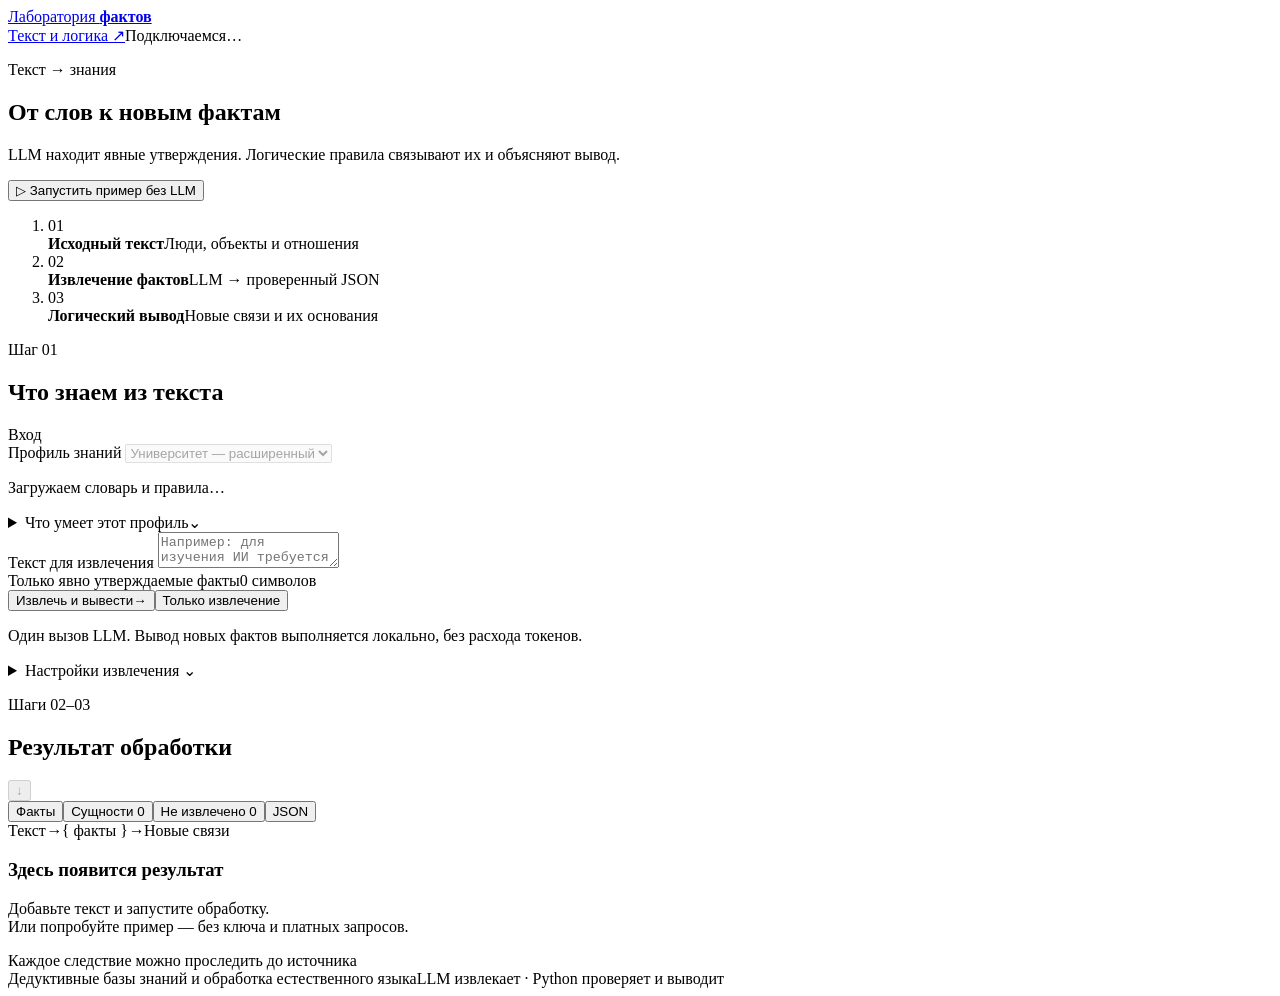
==== src/factlab/web/static/index.html @ a91c42c4 "Package FactLab: FastAPI app, Z3 and Datalog engines, tests and seminar docs" ====
<!doctype html>
<html lang="ru">
<head>
  <meta charset="utf-8">
  <meta name="viewport" content="width=device-width, initial-scale=1">
  <meta name="color-scheme" content="light">
  <title>Лаборатория фактов · МЛиТА</title>
  <meta name="description" content="Извлечение фактов из текста и объяснимый логический вывод.">
  <link rel="icon" href="data:,">
  <link rel="stylesheet" href="/static/app.css">
  <script src="/static/app.js" defer></script>
</head>
<body>
  <header class="site-header">
    <div class="header-inner">
      <a class="brand" href="/" aria-label="Лаборатория фактов, главная">
        <span class="brand-mark" aria-hidden="true"><i></i><i></i><i></i></span>
        <span>Лаборатория <strong>фактов</strong></span>
      </a>
      <div class="header-right"><a class="course-label" href="/general">Текст и логика ↗</a><span id="connection-status" class="status-pill"><span class="status-dot"></span><span>Подключаемся…</span></span></div>
    </div>
  </header>
  <main class="workspace">
    <section class="page-intro" aria-labelledby="page-title">
      <div><p class="eyebrow">Текст → знания</p><h1 id="page-title">От слов к новым фактам</h1><p class="intro-copy">LLM находит явные утверждения. Логические правила связывают их и объясняют вывод.</p></div>
      <button id="demo-button" class="button button-demo" type="button"><span aria-hidden="true">▷</span> Запустить пример без LLM</button>
    </section>
    <ol class="pipeline" aria-label="Этапы обработки">
      <li id="step-text" class="pipeline-step is-active"><span class="step-number">01</span><div><strong>Исходный текст</strong><span>Люди, объекты и отношения</span></div></li>
      <li id="step-facts" class="pipeline-step"><span class="step-number">02</span><div><strong>Извлечение фактов</strong><span>LLM → проверенный JSON</span></div></li>
      <li id="step-inference" class="pipeline-step"><span class="step-number">03</span><div><strong>Логический вывод</strong><span>Новые связи и их основания</span></div></li>
    </ol>

    <div id="error-banner" class="notice notice-error" role="alert" hidden><div><strong id="error-title">Не удалось выполнить запрос</strong><p id="error-message"></p><details id="error-raw-details" hidden><summary>Ответ модели</summary><pre id="error-raw"></pre></details></div><button id="close-error" class="icon-button" type="button" aria-label="Скрыть ошибку">×</button></div>
    <div id="configuration-notice" class="notice notice-info" hidden><span class="notice-symbol" aria-hidden="true">i</span><p>LLM ещё не настроена на сервере. Пока можно запустить готовый пример или вставить JSON во вкладке «JSON» и выполнить вывод.</p></div>

    <div class="main-grid">
      <section class="panel input-panel" aria-labelledby="input-title">
        <div class="panel-heading"><div><p class="section-kicker">Шаг 01</p><h2 id="input-title">Что знаем из текста</h2></div><span class="small-badge">Вход</span></div>
        <div class="profile-selector">
          <label for="knowledge-profile" class="field-label">Профиль знаний</label>
          <select id="knowledge-profile" class="text-input" aria-describedby="profile-description" disabled><option value="university">Университет — расширенный</option></select>
          <p id="profile-description" class="profile-description">Загружаем словарь и правила…</p>
          <details id="profile-capabilities" class="profile-capabilities">
            <summary><span>Что умеет этот профиль</span><span id="profile-rule-count" class="small-badge"></span><span class="profile-chevron" aria-hidden="true">⌄</span></summary>
            <div id="profile-rules" class="profile-rules"></div>
          </details>
        </div>
        <label for="source-text" class="field-label">Текст для извлечения</label>
        <textarea id="source-text" class="source-editor" placeholder="Например: для изучения ИИ требуется Логика. Для изучения Логики требуется Дискретная математика." spellcheck="true"></textarea>
        <div class="editor-meta"><span>Только явно утверждаемые факты</span><span id="character-count">0 символов</span></div>
        <div class="input-actions"><button id="analyze-button" class="button button-primary" type="button"><span class="button-label">Извлечь и вывести</span><span aria-hidden="true">→</span></button><button id="extract-button" class="button button-secondary" type="button">Только извлечение</button></div>
        <p class="field-help">Один вызов LLM. Вывод новых фактов выполняется локально, без расхода токенов.</p>
        <div id="progress-status" class="progress-status" role="status" aria-live="polite" hidden><span class="spinner" aria-hidden="true"></span><span id="progress-label">Обрабатываем текст…</span></div>
        <details class="advanced-settings">
          <summary>Настройки извлечения <span aria-hidden="true">⌄</span></summary>
          <div class="advanced-body">
            <label for="model-name" class="field-label">Модель</label><input id="model-name" class="text-input" type="text" placeholder="Модель из настроек сервера" autocomplete="off" spellcheck="false">
            <p class="field-help">Имя модели у OpenAI-совместимого провайдера. API-ключ хранится только на сервере.</p>
            <div class="field-row"><label for="prompt-template" class="field-label">Шаблон промпта</label><button id="reset-prompt" class="text-button" type="button">Сбросить</button></div>
            <textarea id="prompt-template" class="code-editor prompt-editor" spellcheck="false" aria-describedby="prompt-help"></textarea><p id="prompt-help" class="field-help">Сохраняйте плейсхолдеры схемы и исходного текста из стандартного шаблона.</p>
            <details class="reference-details"><summary>Словарь предикатов</summary><pre id="schema-preview" class="code-preview"></pre></details>
            <details class="reference-details"><summary>Правила логического вывода</summary><pre id="rules-preview" class="code-preview"></pre></details>
          </div>
        </details>
      </section>

      <section class="panel results-panel" aria-labelledby="results-title" aria-busy="false">
        <div class="panel-heading"><div><p class="section-kicker">Шаги 02–03</p><h2 id="results-title">Результат обработки</h2></div><div class="result-heading-actions"><span id="result-mode" class="small-badge" hidden></span><button id="download-report" class="icon-button download-button" type="button" disabled title="Скачать полный результат" aria-label="Скачать полный результат">↓</button></div></div>
        <div id="result-context" class="result-context" hidden></div>
        <div id="statistics" class="statistics" hidden><div><strong id="stat-initial">0</strong><span>из текста</span></div><div class="stat-highlight"><strong id="stat-new">0</strong><span>новых фактов</span></div><div><strong id="stat-entities">0</strong><span>сущностей</span></div><div><strong id="stat-rounds">—</strong><span>раундов вывода</span></div></div>
        <div class="result-tabs" role="tablist" aria-label="Представление результата"><button id="tab-facts" class="tab is-selected" role="tab" aria-selected="true" aria-controls="view-facts" tabindex="0" type="button" data-view="facts">Факты</button><button id="tab-entities" class="tab" role="tab" aria-selected="false" aria-controls="view-entities" tabindex="-1" type="button" data-view="entities">Сущности <span id="entities-count" class="tab-count">0</span></button><button id="tab-unparsed" class="tab" role="tab" aria-selected="false" aria-controls="view-unparsed" tabindex="-1" type="button" data-view="unparsed">Не извлечено <span id="unparsed-count" class="tab-count">0</span></button><button id="tab-json" class="tab" role="tab" aria-selected="false" aria-controls="view-json" tabindex="-1" type="button" data-view="json">JSON</button></div>
        <div id="view-facts" class="tab-panel" role="tabpanel" aria-labelledby="tab-facts">
          <div id="empty-state" class="empty-state"><div class="empty-diagram" aria-hidden="true"><span>Текст</span><i>→</i><span>{ факты }</span><i>→</i><span>Новые связи</span></div><h3>Здесь появится результат</h3><p>Добавьте текст и запустите обработку.<br>Или попробуйте пример — без ключа и платных запросов.</p><span class="empty-note"><span class="tiny-dot"></span> Каждое следствие можно проследить до источника</span></div>
          <div id="fact-results" hidden><div id="review-notice" class="notice notice-warning" hidden></div><section class="facts-section"><div class="list-heading"><h3>Извлечено из текста</h3><span id="initial-count" class="small-badge">0</span></div><p class="list-description">Утверждения из исходного текста с подтверждающими цитатами.</p><div id="initial-facts" class="fact-list"></div></section><section class="facts-section derived-section"><div class="list-heading"><h3><span class="tiny-dot"></span> Новые факты</h3><span id="derived-count" class="small-badge badge-teal">0</span></div><p id="derived-description" class="list-description">Следствия из фактов и фиксированных правил. Откройте факт, чтобы увидеть объяснение.</p><div id="derived-facts" class="fact-list"></div></section><section id="graph-section" class="graph-section" hidden><h3>Проверки графа</h3><div id="graph-checks"></div></section></div>
        </div>
        <div id="view-entities" class="tab-panel" role="tabpanel" aria-labelledby="tab-entities" hidden><p class="tab-intro">Объекты, явно названные в тексте. Аргументы фактов ссылаются на их ID.</p><div id="entity-list" class="entity-list"><p class="inline-empty">Сущности появятся после извлечения.</p></div></div>
        <div id="view-unparsed" class="tab-panel" role="tabpanel" aria-labelledby="tab-unparsed" hidden><p class="tab-intro">Фрагменты, которые нельзя надёжно записать фактом в текущем словаре.</p><div id="unparsed-list"><p class="inline-empty">Пока нет обработанного текста.</p></div></div>
        <div id="view-json" class="tab-panel" role="tabpanel" aria-labelledby="tab-json" hidden><div class="field-row"><label for="json-editor" class="field-label">JSON извлечения</label><button id="download-json" class="text-button" type="button" disabled>Скачать JSON ↓</button></div><p class="tab-intro json-intro">Можно вставить ответ из чата или исправить факты. Повторный вывод не обращается к LLM.</p><textarea id="json-editor" class="code-editor json-editor" spellcheck="false" placeholder='{"schema_version":"1.0","entities":[],"facts":[],"unparsed":[]}'></textarea><div class="json-actions"><button id="infer-button" class="button button-primary" type="button">Повторить вывод <span aria-hidden="true">→</span></button><span>Без вызова LLM</span></div></div>
        <footer id="usage-footer" class="usage-footer" hidden></footer>
      </section>
    </div>
    <footer class="page-footer"><span>Дедуктивные базы знаний и обработка естественного языка</span><span>LLM извлекает · Python проверяет и выводит</span></footer>
  </main>
  <noscript><p class="noscript-notice">Для работы лаборатории включите JavaScript в браузере.</p></noscript>
</body>
</html>
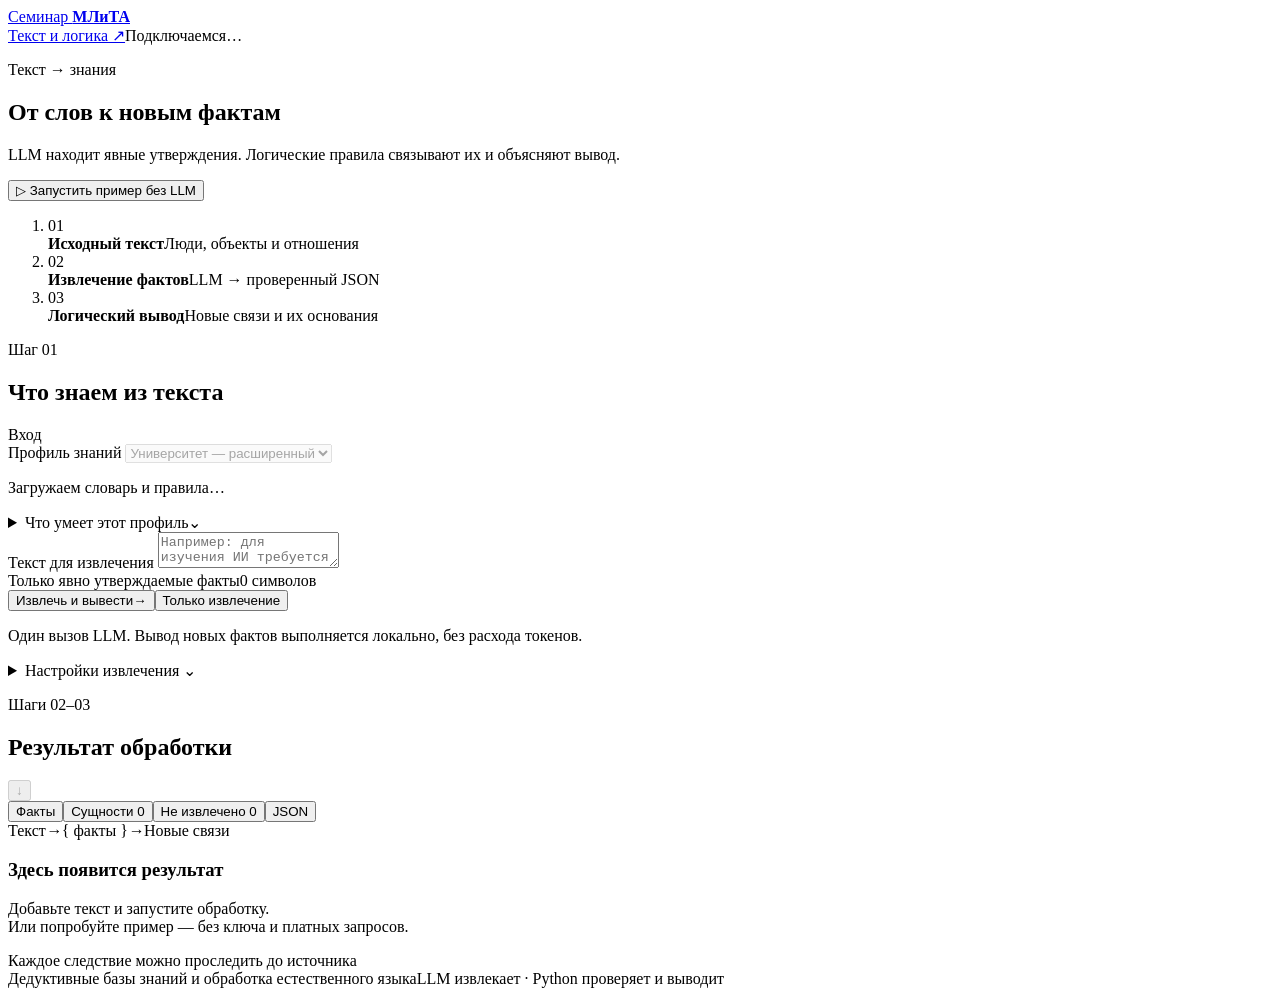
==== commit a4d0f0b2: "Relax citation formatting checks and refine seminar UI" ====
--- a/src/factlab/web/static/index.html
+++ b/src/factlab/web/static/index.html
@@ -4,7 +4,7 @@
   <meta charset="utf-8">
   <meta name="viewport" content="width=device-width, initial-scale=1">
   <meta name="color-scheme" content="light">
-  <title>Лаборатория фактов · МЛиТА</title>
+  <title>Семинар МЛиТА</title>
   <meta name="description" content="Извлечение фактов из текста и объяснимый логический вывод.">
   <link rel="icon" href="data:,">
   <link rel="stylesheet" href="/static/app.css">
@@ -13,9 +13,9 @@
 <body>
   <header class="site-header">
     <div class="header-inner">
-      <a class="brand" href="/" aria-label="Лаборатория фактов, главная">
+      <a class="brand" href="/" aria-label="Семинар МЛиТА, главная">
         <span class="brand-mark" aria-hidden="true"><i></i><i></i><i></i></span>
-        <span>Лаборатория <strong>фактов</strong></span>
+        <span>Семинар <strong>МЛиТА</strong></span>
       </a>
       <div class="header-right"><a class="course-label" href="/general">Текст и логика ↗</a><span id="connection-status" class="status-pill"><span class="status-dot"></span><span>Подключаемся…</span></span></div>
     </div>
@@ -82,6 +82,6 @@
     </div>
     <footer class="page-footer"><span>Дедуктивные базы знаний и обработка естественного языка</span><span>LLM извлекает · Python проверяет и выводит</span></footer>
   </main>
-  <noscript><p class="noscript-notice">Для работы лаборатории включите JavaScript в браузере.</p></noscript>
+  <noscript><p class="noscript-notice">Для работы сайта включите JavaScript в браузере.</p></noscript>
 </body>
 </html>
